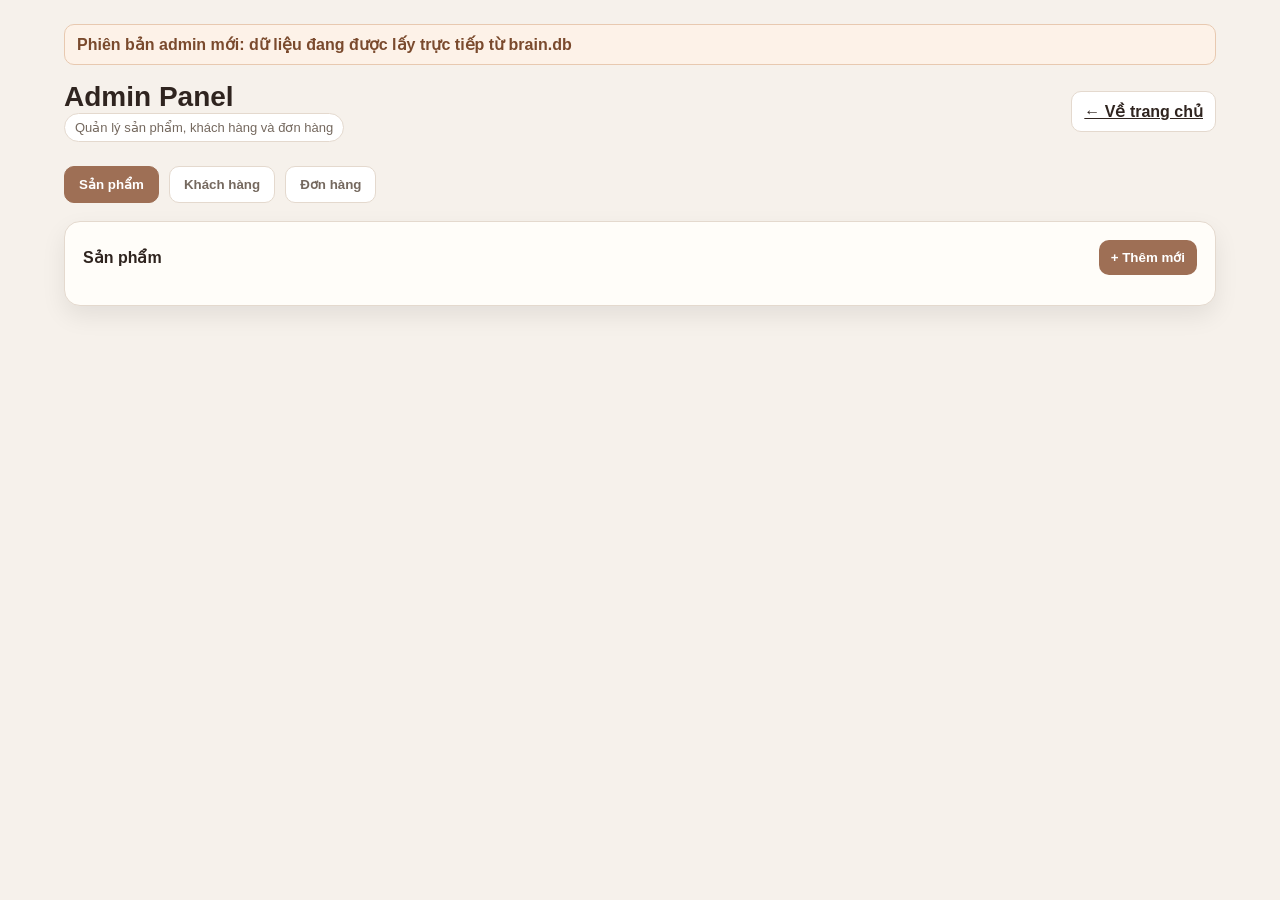
==== admin.html @ 419e60ad "Add files via upload" ====
<!DOCTYPE html>
<html lang="vi">
<head>
  <meta charset="UTF-8" />
  <meta name="viewport" content="width=device-width, initial-scale=1.0" />
  <title>Admin Panel - Túc Hiên</title>
  <style>
    :root {
      color-scheme: light;
      --bg: #f6f1eb;
      --panel: #fffdf9;
      --border: #e4d9ce;
      --text: #2f241f;
      --muted: #75695f;
      --primary: #9e6f55;
      --primary-dark: #7d563f;
      --accent: #385a47;
      --danger: #b94a48;
      --shadow: 0 10px 25px rgba(0,0,0,.08);
    }
    * { box-sizing: border-box; }
    body { margin: 0; font-family: Arial, sans-serif; background: var(--bg); color: var(--text); }
    .container { max-width: 1200px; margin: 0 auto; padding: 24px; }
    .topbar { display:flex; justify-content:space-between; align-items:center; gap:16px; margin-bottom:24px; }
    h1 { margin:0; font-size: 28px; }
    .pill { display:inline-block; padding:6px 10px; background:#fff; border:1px solid var(--border); border-radius:999px; color:var(--muted); font-size:13px; }
    .live-banner { margin: 0 0 16px; padding: 10px 12px; background: #fdf2e8; border: 1px solid #e8c9b0; color: #7a4a2d; border-radius: 10px; font-weight: 600; }
    .tabs { display:flex; gap:10px; margin-bottom:18px; flex-wrap:wrap; }
    .tab-btn { padding:10px 14px; border:1px solid var(--border); background:#fff; border-radius:10px; cursor:pointer; font-weight:600; color:var(--muted); }
    .tab-btn.active { background: var(--primary); color:#fff; border-color: var(--primary); }
    .panel { background: var(--panel); border:1px solid var(--border); border-radius:16px; box-shadow: var(--shadow); padding:18px; }
    .toolbar { display:flex; justify-content:space-between; align-items:center; gap:12px; margin-bottom:12px; flex-wrap:wrap; }
    .btn { border:none; padding:10px 12px; border-radius:10px; cursor:pointer; font-weight:600; }
    .btn-primary { background: var(--primary); color:#fff; }
    .btn-secondary { background:#fff; border:1px solid var(--border); color:var(--text); }
    .btn-danger { background: var(--danger); color:#fff; }
    table { width:100%; border-collapse:collapse; overflow:hidden; border-radius:12px; }
    th, td { text-align:left; padding:12px 10px; border-bottom:1px solid var(--border); vertical-align:top; }
    th { background:#f4ece4; font-size:13px; text-transform:uppercase; color:var(--muted); }
    tr:hover { background:#fcfaf7; }
    .actions { display:flex; gap:8px; flex-wrap:wrap; }
    .modal { position:fixed; inset:0; background: rgba(0,0,0,.45); display:none; align-items:center; justify-content:center; padding:18px; z-index:1000; }
    .modal.active { display:flex; }
    .modal-card { background:white; width:min(580px, 100%); border-radius:16px; padding:20px; box-shadow: var(--shadow); }
    .modal-head { display:flex; justify-content:space-between; align-items:center; margin-bottom:14px; }
    .close-btn { border:none; background:transparent; font-size:24px; cursor:pointer; }
    .form-grid { display:grid; gap:12px; }
    .form-row { display:grid; grid-template-columns: 1fr 1fr; gap:12px; }
    .field label { display:block; margin-bottom:6px; font-weight:600; color:var(--muted); }
    .field input, .field select, .field textarea { width:100%; padding:10px 12px; border:1px solid var(--border); border-radius:10px; font:inherit; }
    .field textarea { min-height:90px; resize:vertical; }
    .modal-foot { display:flex; justify-content:flex-end; gap:10px; margin-top:16px; }
    .empty { color:var(--muted); padding:16px 0; }
    @media (max-width: 760px) { .form-row { grid-template-columns:1fr; } }
  </style>
</head>
<body>
  <div class="container">
    <div class="live-banner">Phiên bản admin mới: dữ liệu đang được lấy trực tiếp từ brain.db</div>
    <div class="topbar">
      <div>
        <h1>Admin Panel</h1>
        <div class="pill">Quản lý sản phẩm, khách hàng và đơn hàng</div>
      </div>
      <a class="btn btn-secondary" href="/">← Về trang chủ</a>
    </div>

    <div class="tabs" id="tabs">
      <button class="tab-btn active" data-tab="products">Sản phẩm</button>
      <button class="tab-btn" data-tab="customers">Khách hàng</button>
      <button class="tab-btn" data-tab="orders">Đơn hàng</button>
    </div>

    <div class="panel" id="productsPanel">
      <div class="toolbar">
        <strong>Sản phẩm</strong>
        <button class="btn btn-primary" onclick="openModal('products')">+ Thêm mới</button>
      </div>
      <div id="productsTable"></div>
    </div>

    <div class="panel" id="customersPanel" style="display:none;">
      <div class="toolbar">
        <strong>Khách hàng</strong>
        <button class="btn btn-primary" onclick="openModal('customers')">+ Thêm mới</button>
      </div>
      <div id="customersTable"></div>
    </div>

    <div class="panel" id="ordersPanel" style="display:none;">
      <div class="toolbar">
        <strong>Đơn hàng</strong>
        <button class="btn btn-primary" onclick="openModal('orders')">+ Thêm mới</button>
      </div>
      <div id="ordersTable"></div>
    </div>
  </div>

  <div class="modal" id="itemModal">
    <div class="modal-card">
      <div class="modal-head">
        <h3 id="modalTitle">Thêm mới</h3>
        <button class="close-btn" onclick="closeModal()">×</button>
      </div>
      <form id="itemForm" onsubmit="submitForm(event)">
        <div class="form-grid" id="formFields"></div>
        <div class="modal-foot">
          <button type="button" class="btn btn-secondary" onclick="closeModal()">Hủy</button>
          <button type="submit" class="btn btn-primary">Lưu</button>
        </div>
      </form>
    </div>
  </div>

  <script>
    const state = { activeTab: 'products', products: [], customers: [], orders: [], editing: null, editingType: null };

    document.querySelectorAll('.tab-btn').forEach(btn => {
      btn.addEventListener('click', () => switchTab(btn.dataset.tab));
    });

    async function loadData() {
      const [productsRes, customersRes, ordersRes] = await Promise.all([
        fetch('/api/products'),
        fetch('/api/customers'),
        fetch('/api/orders')
      ]);
      state.products = await productsRes.json();
      state.customers = await customersRes.json();
      state.orders = await ordersRes.json();
      render();
    }

    function render() {
      renderProducts();
      renderCustomers();
      renderOrders();
    }

    function switchTab(tab) {
      state.activeTab = tab;
      document.querySelectorAll('.tab-btn').forEach(btn => btn.classList.toggle('active', btn.dataset.tab === tab));
      document.getElementById('productsPanel').style.display = tab === 'products' ? 'block' : 'none';
      document.getElementById('customersPanel').style.display = tab === 'customers' ? 'block' : 'none';
      document.getElementById('ordersPanel').style.display = tab === 'orders' ? 'block' : 'none';
    }

    function renderProducts() {
      const container = document.getElementById('productsTable');
      if (!state.products.length) {
        container.innerHTML = '<div class="empty">Chưa có sản phẩm.</div>';
        return;
      }
      const rows = state.products.map(item => `
        <tr>
          <td>${item.id}</td>
          <td><strong>${escapeHtml(item.name || '')}</strong><br><span style="color:#75695f;font-size:13px">${escapeHtml(item.description || '')}</span></td>
          <td>${escapeHtml(item.product_type || '')}</td>
          <td>${formatCurrency(item.price)}</td>
          <td>${item.stock_quantity ?? 0}</td>
          <td>
            <div class="actions">
              <button class="btn btn-secondary" onclick="editItem('products', ${item.id})">Sửa</button>
              <button class="btn btn-danger" onclick="deleteItem('products', ${item.id})">Xóa</button>
            </div>
          </td>
        </tr>
      `).join('');
      container.innerHTML = `<table><thead><tr><th>ID</th><th>Tên</th><th>Loại</th><th>Giá</th><th>Tồn kho</th><th></th></tr></thead><tbody>${rows}</tbody></table>`;
    }

    function renderCustomers() {
      const container = document.getElementById('customersTable');
      if (!state.customers.length) {
        container.innerHTML = '<div class="empty">Chưa có khách hàng.</div>';
        return;
      }
      const rows = state.customers.map(item => `
        <tr>
          <td>${item.id}</td>
          <td><strong>${escapeHtml(item.name || '')}</strong></td>
          <td>${escapeHtml(item.phone || '')}</td>
          <td>${escapeHtml(item.zalo || '')}</td>
          <td>${escapeHtml(item.registered_at || '')}</td>
          <td>
            <div class="actions">
              <button class="btn btn-secondary" onclick="editItem('customers', ${item.id})">Sửa</button>
              <button class="btn btn-danger" onclick="deleteItem('customers', ${item.id})">Xóa</button>
            </div>
          </td>
        </tr>
      `).join('');
      container.innerHTML = `<table><thead><tr><th>ID</th><th>Tên</th><th>Điện thoại</th><th>Zalo</th><th>Ngày đăng ký</th><th></th></tr></thead><tbody>${rows}</tbody></table>`;
    }

    function renderOrders() {
      const container = document.getElementById('ordersTable');
      if (!state.orders.length) {
        container.innerHTML = '<div class="empty">Chưa có đơn hàng.</div>';
        return;
      }
      const rows = state.orders.map(item => {
        const customer = state.customers.find(c => c.id === item.customer_id);
        const product = state.products.find(p => p.id === item.product_id);
        return `
          <tr>
            <td>${item.id}</td>
            <td>${escapeHtml(customer ? customer.name : '')}</td>
            <td>${escapeHtml(product ? product.name : '')}</td>
            <td>${formatCurrency(item.amount)}</td>
            <td>${escapeHtml(item.status || '')}</td>
            <td>${escapeHtml(item.order_date || '')}</td>
            <td>
              <div class="actions">
                <button class="btn btn-secondary" onclick="editItem('orders', ${item.id})">Sửa</button>
                <button class="btn btn-danger" onclick="deleteItem('orders', ${item.id})">Xóa</button>
              </div>
            </td>
          </tr>`;
      }).join('');
      container.innerHTML = `<table><thead><tr><th>ID</th><th>Khách hàng</th><th>Sản phẩm</th><th>Số tiền</th><th>Trạng thái</th><th>Ngày</th><th></th></tr></thead><tbody>${rows}</tbody></table>`;
    }

    function formatCurrency(val) {
      const number = Number(val || 0);
      return number.toLocaleString('vi-VN') + '₫';
    }

    function escapeHtml(value) {
      return String(value ?? '')
        .replace(/&/g, '&amp;')
        .replace(/</g, '&lt;')
        .replace(/>/g, '&gt;')
        .replace(/"/g, '&quot;')
        .replace(/'/g, '&#39;');
    }

    function openModal(type) {
      state.editingType = type;
      state.editing = null;
      document.getElementById('modalTitle').textContent = type === 'products' ? 'Thêm sản phẩm' : type === 'customers' ? 'Thêm khách hàng' : 'Thêm đơn hàng';
      document.getElementById('formFields').innerHTML = buildFormFields(type);
      document.getElementById('itemModal').classList.add('active');
    }

    function editItem(type, id) {
      state.editingType = type;
      state.editing = (type === 'products' ? state.products : type === 'customers' ? state.customers : state.orders).find(item => item.id === id);
      document.getElementById('modalTitle').textContent = type === 'products' ? 'Sửa sản phẩm' : type === 'customers' ? 'Sửa khách hàng' : 'Sửa đơn hàng';
      document.getElementById('formFields').innerHTML = buildFormFields(type, state.editing);
      document.getElementById('itemModal').classList.add('active');
    }

    function closeModal() {
      document.getElementById('itemModal').classList.remove('active');
      state.editing = null;
      state.editingType = null;
    }

    function buildFormFields(type, item = null) {
      if (type === 'products') {
        return `
          <div class="form-row">
            <div class="field"><label>Tên sản phẩm</label><input name="name" required value="${escapeAttribute(item?.name || '')}" /></div>
            <div class="field"><label>Loại</label><select name="product_type"><option value="physical" ${item?.product_type === 'physical' ? 'selected' : ''}>physical</option><option value="digital" ${item?.product_type === 'digital' ? 'selected' : ''}>digital</option><option value="service" ${item?.product_type === 'service' ? 'selected' : ''}>service</option></select></div>
          </div>
          <div class="form-row">
            <div class="field"><label>Giá</label><input name="price" type="number" min="0" step="1000" required value="${item?.price ?? ''}" /></div>
            <div class="field"><label>Tồn kho</label><input name="stock_quantity" type="number" min="0" value="${item?.stock_quantity ?? ''}" /></div>
          </div>
          <div class="field"><label>Mô tả</label><textarea name="description">${escapeAttribute(item?.description || '')}</textarea></div>
        `;
      }
      if (type === 'customers') {
        return `
          <div class="form-row">
            <div class="field"><label>Tên khách hàng</label><input name="name" required value="${escapeAttribute(item?.name || '')}" /></div>
            <div class="field"><label>Điện thoại</label><input name="phone" value="${escapeAttribute(item?.phone || '')}" /></div>
          </div>
          <div class="form-row">
            <div class="field"><label>Zalo</label><input name="zalo" value="${escapeAttribute(item?.zalo || '')}" /></div>
            <div class="field"><label>Ngày đăng ký</label><input name="registered_at" value="${escapeAttribute(item?.registered_at || '')}" /></div>
          </div>
        `;
      }
      const customerOptions = state.customers.map(c => `<option value="${c.id}" ${item?.customer_id === c.id ? 'selected' : ''}>${escapeHtml(c.name)}</option>`).join('');
      const productOptions = state.products.map(p => `<option value="${p.id}" ${item?.product_id === p.id ? 'selected' : ''}>${escapeHtml(p.name)} (${escapeHtml(p.product_type)})</option>`).join('');
      return `
        <div class="form-row">
          <div class="field"><label>Khách hàng</label><select name="customer_id" required>${customerOptions || '<option value="">Chưa có khách hàng</option>'}</select></div>
          <div class="field"><label>Sản phẩm</label><select name="product_id" required>${productOptions || '<option value="">Chưa có sản phẩm</option>'}</select></div>
        </div>
        <div class="form-row">
          <div class="field"><label>Số tiền</label><input name="amount" type="number" min="0" step="1000" required value="${item?.amount ?? ''}" /></div>
          <div class="field"><label>Trạng thái</label><select name="status"><option value="pending" ${item?.status === 'pending' ? 'selected' : ''}>pending</option><option value="paid" ${item?.status === 'paid' ? 'selected' : ''}>paid</option><option value="cancelled" ${item?.status === 'cancelled' ? 'selected' : ''}>cancelled</option></select></div>
        </div>
        <div class="field"><label>Ngày đặt</label><input name="order_date" value="${escapeAttribute(item?.order_date || '')}" /></div>
      `;
    }

    function escapeAttribute(value) {
      return String(value ?? '').replace(/"/g, '&quot;');
    }

    async function submitForm(event) {
      event.preventDefault();
      const form = event.target;
      const data = Object.fromEntries(new FormData(form).entries());
      if (state.editingType === 'products') {
        data.price = Number(data.price);
        data.stock_quantity = Number(data.stock_quantity || 0);
      }
      if (state.editingType === 'orders') {
        data.customer_id = Number(data.customer_id);
        data.product_id = Number(data.product_id);
        data.amount = Number(data.amount);
      }
      const method = state.editing ? 'PUT' : 'POST';
      const url = state.editing ? `/api/${state.editingType}/${state.editing.id}` : `/api/${state.editingType}`;
      const response = await fetch(url, { method, headers: { 'Content-Type': 'application/json' }, body: JSON.stringify(data) });
      const result = await response.json();
      if (!response.ok) {
        alert(result.error || 'Có lỗi xảy ra');
        return;
      }
      closeModal();
      await loadData();
      alert(result.message || 'Lưu thành công');
    }

    async function deleteItem(type, id) {
      if (!confirm('Bạn có chắc muốn xóa?')) return;
      const response = await fetch(`/api/${type}/${id}`, { method: 'DELETE' });
      const result = await response.json();
      if (!response.ok) {
        alert(result.error || 'Xóa thất bại');
        return;
      }
      await loadData();
      alert(result.message || 'Xóa thành công');
    }

    loadData();
  </script>
</body>
</html>
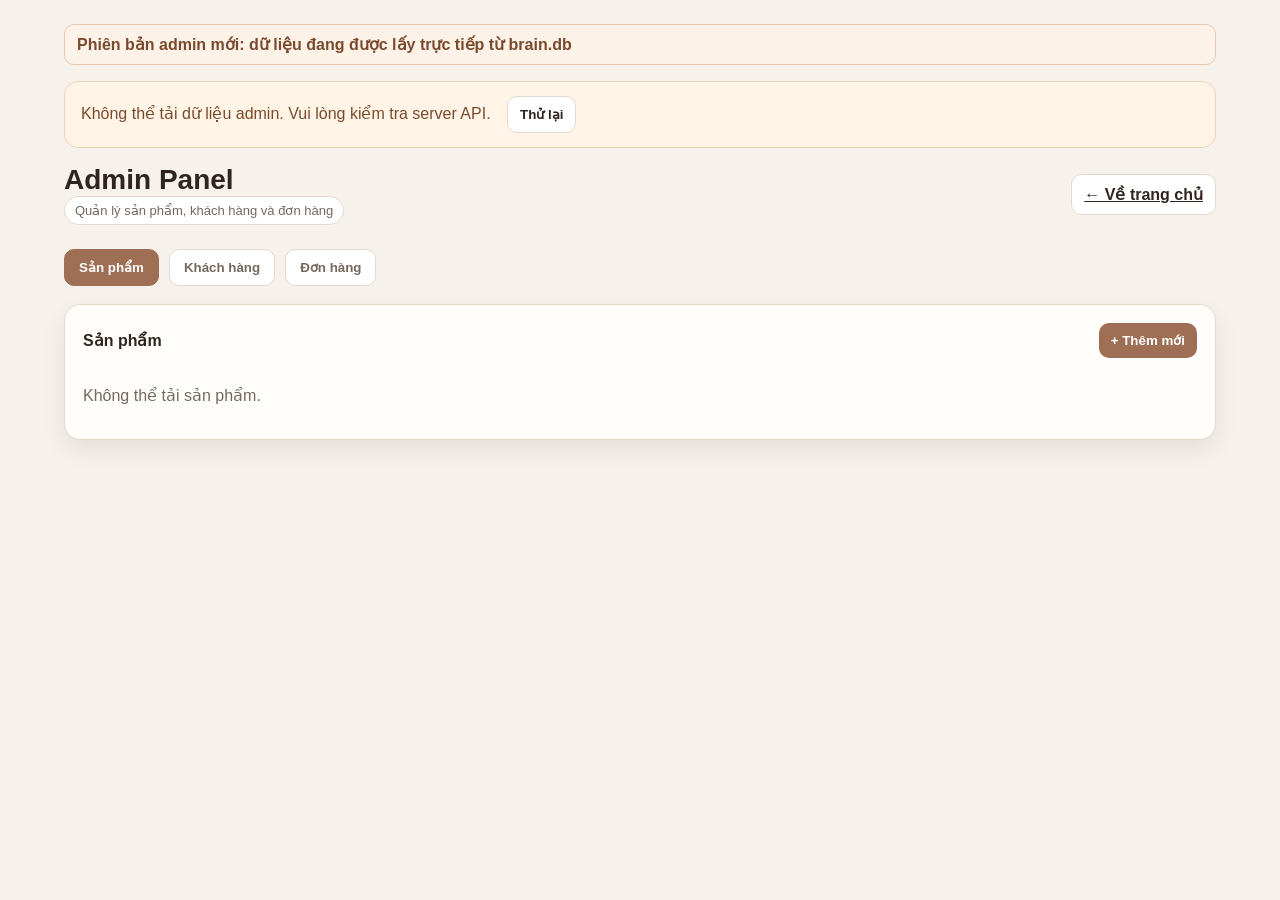
==== commit 10d757c8: "Add files via upload" ====
--- a/admin.html
+++ b/admin.html
@@ -18,6 +18,8 @@
       --danger: #b94a48;
       --shadow: 0 10px 25px rgba(0,0,0,.08);
     }
+    .status-banner { display:block; margin-bottom: 16px; padding: 14px 16px; border-radius: 14px; background: #fff4e6; color: #7a4a2d; border: 1px solid #e9d4b7; }
+    .status-banner.hidden { display:none; }
     * { box-sizing: border-box; }
     body { margin: 0; font-family: Arial, sans-serif; background: var(--bg); color: var(--text); }
     .container { max-width: 1200px; margin: 0 auto; padding: 24px; }
@@ -57,6 +59,7 @@
 <body>
   <div class="container">
     <div class="live-banner">Phiên bản admin mới: dữ liệu đang được lấy trực tiếp từ brain.db</div>
+    <div id="errorBanner" class="status-banner hidden"><span id="errorMessage">Không thể tải dữ liệu.</span> <button id="retryBtn" class="btn btn-secondary" style="margin-left:12px">Thử lại</button></div>
     <div class="topbar">
       <div>
         <h1>Admin Panel</h1>
@@ -115,20 +118,59 @@
   <script>
     const state = { activeTab: 'products', products: [], customers: [], orders: [], editing: null, editingType: null };
 
+    // If server injected initial state, use it to render immediately
+    try {
+      if (window.__INITIAL_STATE__) {
+        state.products = window.__INITIAL_STATE__.products || [];
+        state.customers = window.__INITIAL_STATE__.customers || [];
+        state.orders = window.__INITIAL_STATE__.orders || [];
+        // Render synchronously so user sees data right away
+        render();
+      }
+    } catch (e) { /* ignore */ }
+
     document.querySelectorAll('.tab-btn').forEach(btn => {
       btn.addEventListener('click', () => switchTab(btn.dataset.tab));
     });
 
-    async function loadData() {
-      const [productsRes, customersRes, ordersRes] = await Promise.all([
-        fetch('/api/products'),
-        fetch('/api/customers'),
-        fetch('/api/orders')
-      ]);
-      state.products = await productsRes.json();
-      state.customers = await customersRes.json();
-      state.orders = await ordersRes.json();
-      render();
+    let lastOrdersJson = '';
+    async function loadData(attempt = 1) {
+      const errorBanner = document.getElementById('errorBanner');
+      const errorMessage = document.getElementById('errorMessage');
+      const retryBtn = document.getElementById('retryBtn');
+      // hide banner while attempting
+      errorBanner.classList.add('hidden');
+      retryBtn.disabled = true;
+      try {
+        const [productsRes, customersRes, ordersRes] = await Promise.all([
+          fetch('/api/products'),
+          fetch('/api/customers'),
+          fetch('/api/orders')
+        ]);
+        if (!productsRes.ok || !customersRes.ok || !ordersRes.ok) {
+          throw new Error('Không thể tải dữ liệu admin. Vui lòng kiểm tra server API.');
+        }
+        state.products = await productsRes.json();
+        state.customers = await customersRes.json();
+        state.orders = await ordersRes.json();
+        try { lastOrdersJson = JSON.stringify(state.orders); } catch(e) { lastOrdersJson = ''; }
+        render();
+      } catch (error) {
+        const message = error && error.message ? error.message : 'Lỗi không xác định khi tải admin.';
+        errorMessage.textContent = message;
+        errorBanner.classList.remove('hidden');
+        document.getElementById('productsTable').innerHTML = '<div class="empty">Không thể tải sản phẩm.</div>';
+        document.getElementById('customersTable').innerHTML = '<div class="empty">Không thể tải khách hàng.</div>';
+        document.getElementById('ordersTable').innerHTML = '<div class="empty">Không thể tải đơn hàng.</div>';
+        // enable retry and set handler
+        retryBtn.disabled = false;
+        retryBtn.onclick = () => {
+          retryBtn.disabled = true;
+          // exponential backoff next attempt
+          const delay = Math.min(30000, 500 * Math.pow(2, attempt-1));
+          setTimeout(() => loadData(attempt+1), delay);
+        };
+      }
     }
 
     function render() {
@@ -341,6 +383,23 @@
     }
 
     loadData();
+
+    // Poll /api/orders every 5s and update orders table when changed
+    setInterval(async () => {
+      try {
+        const res = await fetch('/api/orders');
+        if (!res.ok) return;
+        const orders = await res.json();
+        const json = JSON.stringify(orders);
+        if (json !== lastOrdersJson) {
+          state.orders = orders;
+          lastOrdersJson = json;
+          renderOrders();
+        }
+      } catch (e) {
+        // ignore polling errors
+      }
+    }, 5000);
   </script>
 </body>
 </html>
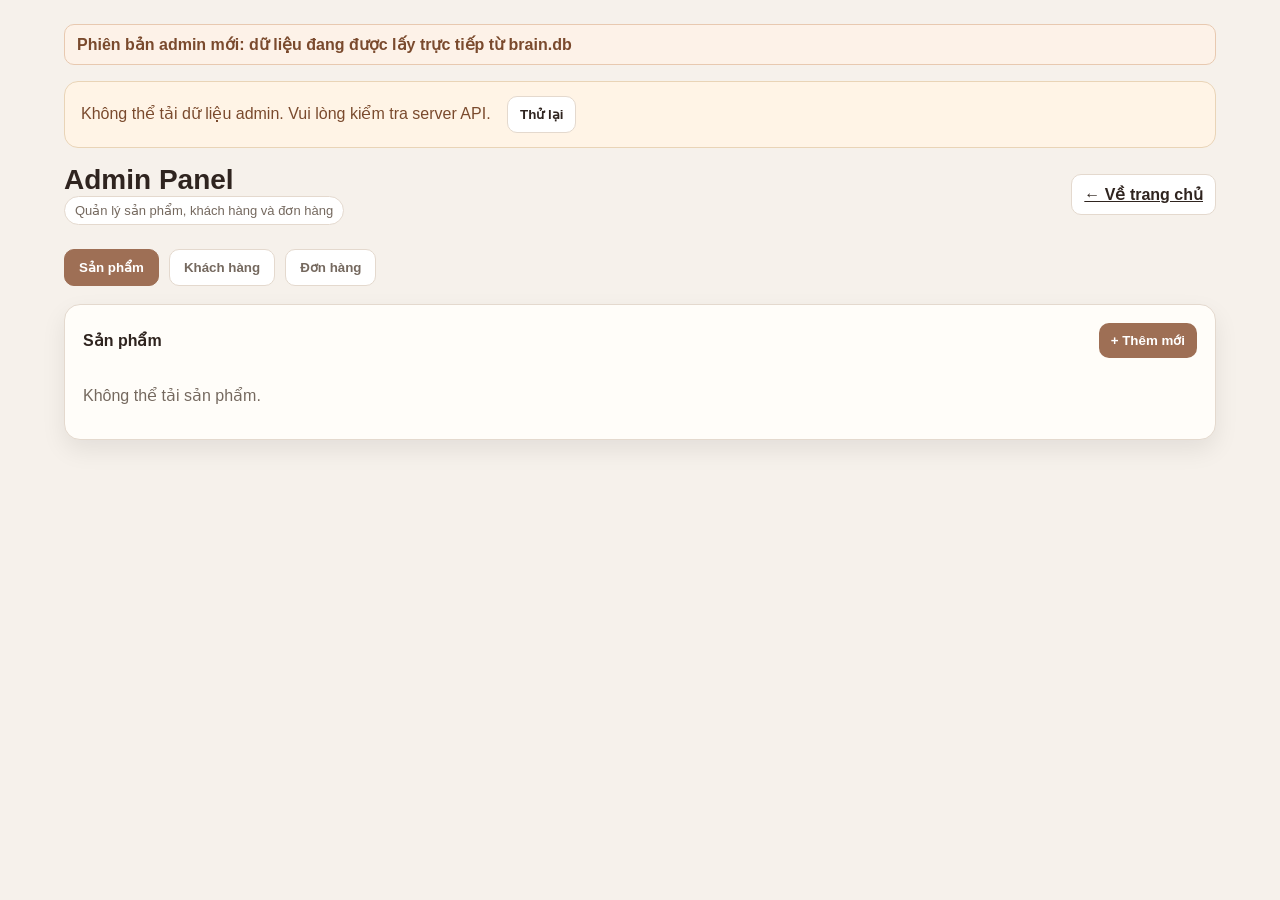
==== commit 267bef08: "Add files via upload" ====
--- a/admin.html
+++ b/admin.html
@@ -138,6 +138,11 @@
       const errorBanner = document.getElementById('errorBanner');
       const errorMessage = document.getElementById('errorMessage');
       const retryBtn = document.getElementById('retryBtn');
+      const fallbackState = window.__INITIAL_STATE__ ? {
+        products: window.__INITIAL_STATE__.products || [],
+        customers: window.__INITIAL_STATE__.customers || [],
+        orders: window.__INITIAL_STATE__.orders || []
+      } : null;
       // hide banner while attempting
       errorBanner.classList.add('hidden');
       retryBtn.disabled = true;
@@ -159,14 +164,22 @@
         const message = error && error.message ? error.message : 'Lỗi không xác định khi tải admin.';
         errorMessage.textContent = message;
         errorBanner.classList.remove('hidden');
-        document.getElementById('productsTable').innerHTML = '<div class="empty">Không thể tải sản phẩm.</div>';
-        document.getElementById('customersTable').innerHTML = '<div class="empty">Không thể tải khách hàng.</div>';
-        document.getElementById('ordersTable').innerHTML = '<div class="empty">Không thể tải đơn hàng.</div>';
-        // enable retry and set handler
+        if (fallbackState) {
+          state.products = fallbackState.products;
+          state.customers = fallbackState.customers;
+          state.orders = fallbackState.orders;
+          render();
+        } else {
+          const productsContainer = getOrCreateTableContainer('productsPanel', 'productsTable');
+          const customersContainer = getOrCreateTableContainer('customersPanel', 'customersTable');
+          const ordersContainer = getOrCreateTableContainer('ordersPanel', 'ordersTable');
+          if (productsContainer) productsContainer.innerHTML = '<div class="empty">Không thể tải sản phẩm.</div>';
+          if (customersContainer) customersContainer.innerHTML = '<div class="empty">Không thể tải khách hàng.</div>';
+          if (ordersContainer) ordersContainer.innerHTML = '<div class="empty">Không thể tải đơn hàng.</div>';
+        }
         retryBtn.disabled = false;
         retryBtn.onclick = () => {
           retryBtn.disabled = true;
-          // exponential backoff next attempt
           const delay = Math.min(30000, 500 * Math.pow(2, attempt-1));
           setTimeout(() => loadData(attempt+1), delay);
         };
@@ -189,6 +202,7 @@
 
     function renderProducts() {
       const container = document.getElementById('productsTable');
+      if (!container) return;
       if (!state.products.length) {
         container.innerHTML = '<div class="empty">Chưa có sản phẩm.</div>';
         return;
@@ -213,6 +227,7 @@
 
     function renderCustomers() {
       const container = document.getElementById('customersTable');
+      if (!container) return;
       if (!state.customers.length) {
         container.innerHTML = '<div class="empty">Chưa có khách hàng.</div>';
         return;
@@ -236,7 +251,8 @@
     }
 
     function renderOrders() {
-      const container = document.getElementById('ordersTable');
+      const container = getOrCreateTableContainer('ordersPanel', 'ordersTable');
+      if (!container) return;
       if (!state.orders.length) {
         container.innerHTML = '<div class="empty">Chưa có đơn hàng.</div>';
         return;
@@ -277,6 +293,30 @@
         .replace(/'/g, '&#39;');
     }
 
+    function getOrCreateTableContainer(panelId, tableId) {
+      let container = document.getElementById(tableId);
+      if (container) return container;
+      const panel = document.getElementById(panelId);
+      if (!panel) return null;
+      const existingTable = panel.querySelector('table');
+      if (existingTable) {
+        container = document.createElement('div');
+        container.id = tableId;
+        panel.insertBefore(container, existingTable);
+        container.appendChild(existingTable);
+        return container;
+      }
+      container = document.createElement('div');
+      container.id = tableId;
+      const toolbar = panel.querySelector('.toolbar');
+      if (toolbar && toolbar.nextSibling) {
+        panel.insertBefore(container, toolbar.nextSibling);
+      } else {
+        panel.appendChild(container);
+      }
+      return container;
+    }
+
     function openModal(type) {
       state.editingType = type;
       state.editing = null;
